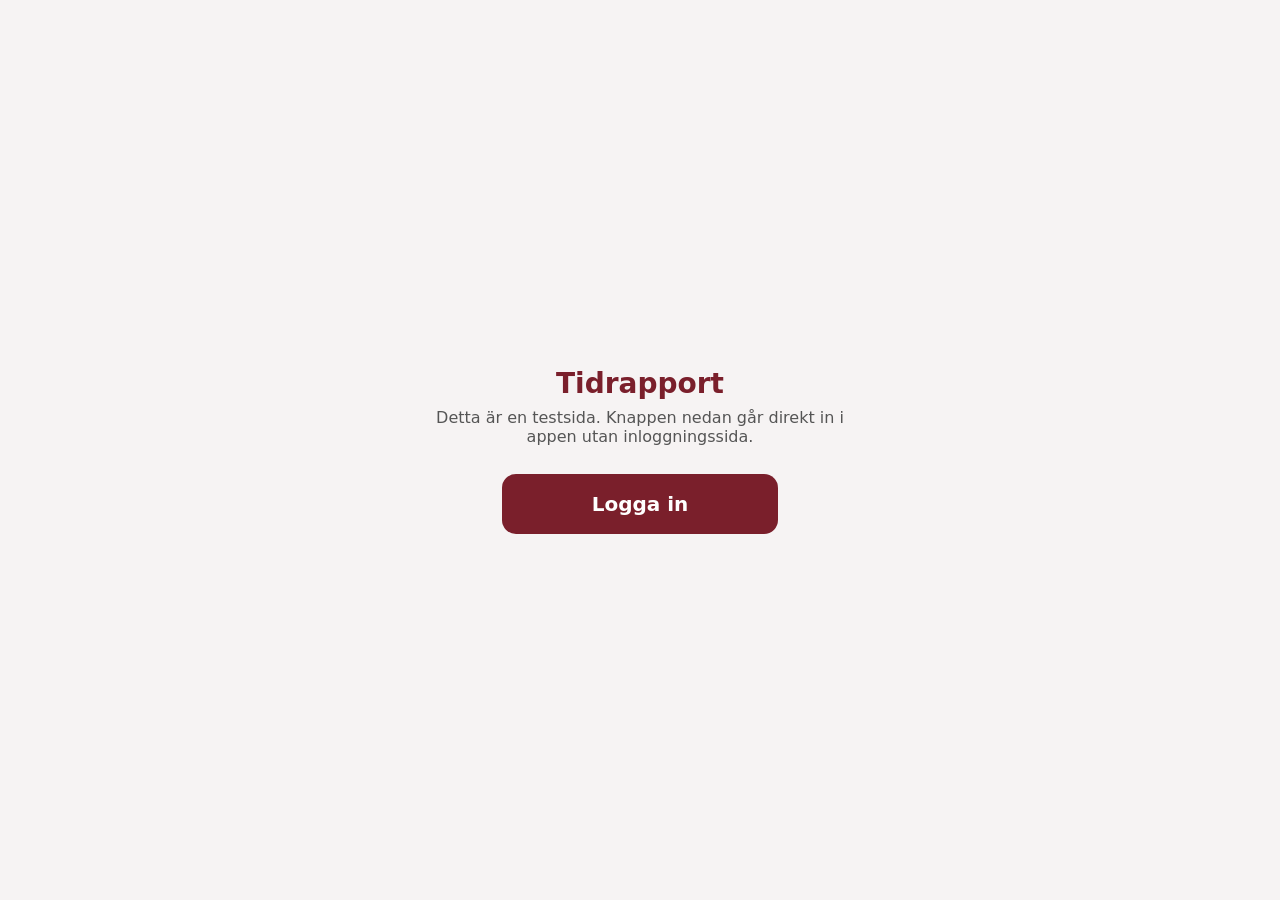
==== test.html @ 06ee6bc2 "Lägg till enkel testsida med Logga in-knapp" ====
<!doctype html>
<html lang="sv">
<head>
<meta charset="utf-8">
<meta name="viewport" content="width=device-width,initial-scale=1">
<meta name="robots" content="noindex">
<title>Tidrapport – test</title>
<style>
  body{margin:0;min-height:100vh;display:flex;align-items:center;justify-content:center;font-family:system-ui,-apple-system,Segoe UI,Roboto,sans-serif;background:#f6f3f3;color:#222}
  main{text-align:center;padding:24px;max-width:420px}
  h1{margin:0 0 8px;font-size:28px;color:#7a1f2b}
  p{margin:0 0 28px;color:#555;font-size:16px}
  a.btn{display:inline-block;min-width:220px;padding:18px 28px;border-radius:14px;background:#7a1f2b;color:#fff;text-decoration:none;font-size:20px;font-weight:600}
  a.btn:active{opacity:.85}
</style>
</head>
<body>
<main>
  <h1>Tidrapport</h1>
  <p>Detta är en testsida. Knappen nedan går direkt in i appen utan inloggningssida.</p>
  <a class="btn" href="./">Logga in</a>
</main>
</body>
</html>
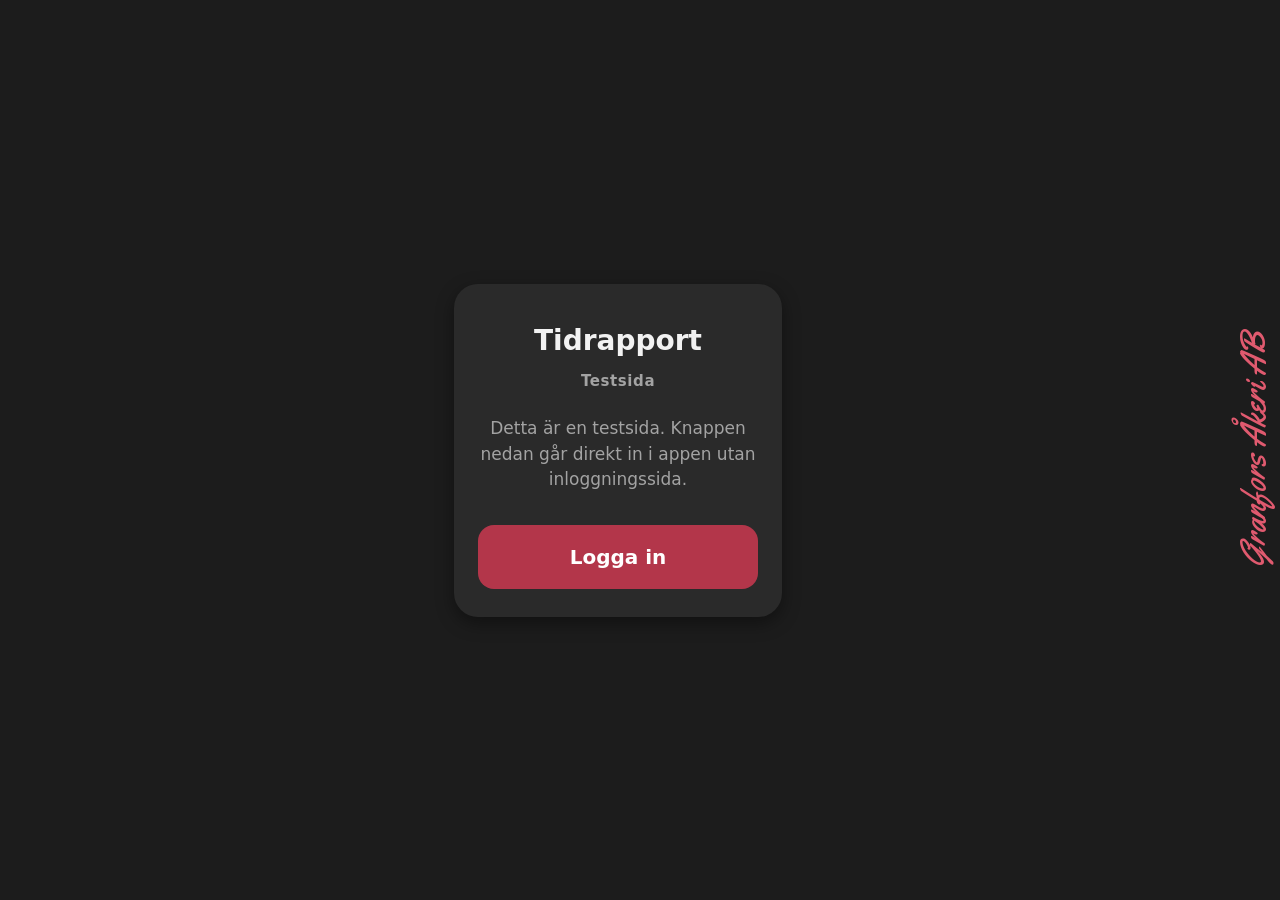
==== commit 54c22fb6: "Publicera 06cbdd1" ====
--- a/test.html
+++ b/test.html
@@ -4,21 +4,34 @@
 <meta charset="utf-8">
 <meta name="viewport" content="width=device-width,initial-scale=1">
 <meta name="robots" content="noindex">
+<meta name="theme-color" content="#1C1C1C">
+<meta name="color-scheme" content="dark">
 <title>Tidrapport – test</title>
 <style>
-  body{margin:0;min-height:100vh;display:flex;align-items:center;justify-content:center;font-family:system-ui,-apple-system,Segoe UI,Roboto,sans-serif;background:#f6f3f3;color:#222}
-  main{text-align:center;padding:24px;max-width:420px}
-  h1{margin:0 0 8px;font-size:28px;color:#7a1f2b}
-  p{margin:0 0 28px;color:#555;font-size:16px}
-  a.btn{display:inline-block;min-width:220px;padding:18px 28px;border-radius:14px;background:#7a1f2b;color:#fff;text-decoration:none;font-size:20px;font-weight:600}
-  a.btn:active{opacity:.85}
+  @font-face{font-family:"Logo";src:url("fonts/Yellowtail-Regular.ttf") format("truetype");font-display:swap}
+  *{box-sizing:border-box}
+  body{margin:0;min-height:100vh;display:flex;align-items:center;justify-content:center;font:18px/1.5 system-ui,-apple-system,"Segoe UI",Roboto,sans-serif;background:#1C1C1C;color:#F2F2F2}
+  .sidebrand{position:fixed;top:0;right:0;bottom:0;width:52px;z-index:40;pointer-events:none;display:flex;align-items:center;justify-content:center;overflow:visible}
+  .sidebrand span{font-family:"Logo",cursive;font-weight:400;font-size:clamp(24px,4.8vh,34px);line-height:1;color:#E05A6F;white-space:nowrap;width:max-content;flex:0 0 auto;transform:rotate(-90deg)}
+  main{width:100%;max-width:420px;padding:32px 68px 32px 24px;text-align:center}
+  .card{background:#2A2A2A;border-radius:24px;padding:36px 24px 28px;box-shadow:0 6px 18px rgba(0,0,0,.4)}
+  h1{margin:0 0 8px;font-size:28px;font-weight:700;color:#F2F2F2}
+  .sub{margin:0 0 24px;color:#A3A3A3;font-size:15px;font-weight:600;letter-spacing:.04em}
+  p{margin:0 0 32px;color:#A3A3A3;font-size:17px}
+  a.btn{display:flex;align-items:center;justify-content:center;width:100%;min-height:64px;border-radius:16px;background:#B3364A;color:#fff;text-decoration:none;font-size:20px;font-weight:700}
+  a.btn:active{background:#C4465A}
+  a.btn:focus-visible{outline:3px solid #F07A8C;outline-offset:3px}
 </style>
 </head>
 <body>
+<div class="sidebrand" aria-hidden="true"><span>Granfors Åkeri AB</span></div>
 <main>
-  <h1>Tidrapport</h1>
-  <p>Detta är en testsida. Knappen nedan går direkt in i appen utan inloggningssida.</p>
-  <a class="btn" href="./">Logga in</a>
+  <div class="card">
+    <h1>Tidrapport</h1>
+    <div class="sub">Testsida</div>
+    <p>Detta är en testsida. Knappen nedan går direkt in i appen utan inloggningssida.</p>
+    <a class="btn" href="./">Logga in</a>
+  </div>
 </main>
 </body>
 </html>
